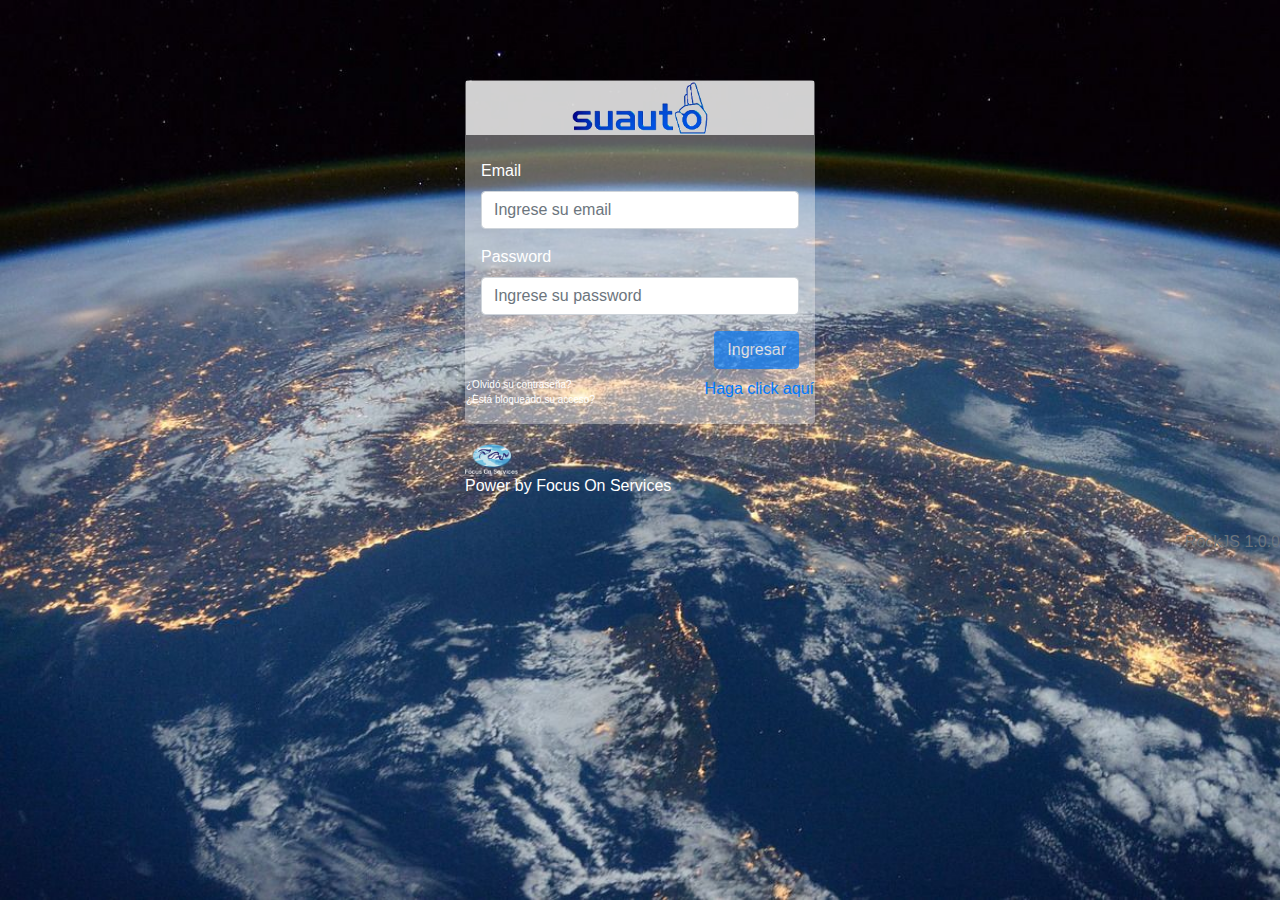
==== public_html/index.html @ b28c294d "A" ====
<!DOCTYPE html>
<html lang="es">
    <head>
        <meta charset="utf-8">
        <title>MFG-PRO | RockJS Framework®</title>
        <meta content="width=device-width, initial-scale=1.0" name="viewport">
        <meta name="apple-mobile-Web-app-title" content="RockJS Framework®">
        <meta name="author" content="RockJS Framework®|Focus On Services">
        <meta name="keywords" content="Soporte tecnico,it,ti,soluciones,datacenter,consultoria,centro de datos,empresarial,administracion,proyectos,soporte multimarca, Focus On Services es un proveedor global de servicios con presencia en más de 16 países de Latinoamérica con un amplio portafolio de servicios en Tecnologías de Información y con los mejores tiempos de respuesta de la industria, Software, Desarrollo, app, apps, android, IOS, 
              Transformación digital, Software on demand, Software a la medida, Servicios de desarrollo de software, fabrica de software, Progress, 4GL, ABL, app server, PAS, Servicios Web Síncronos,protocolos REST JSON XML">
        <meta name="description" content="La forma más rápida de adoptar la Transformación Digital">

        <!-- Favicon -->
        <link href="asset/images/favicon.ico" rel="icon">

        <!-- Bootstrap CSS -->
        <link rel="stylesheet" href="asset/css/bootstrap.min.css">

        <!-- JQuery Export datatable csv,excel pdf -->
        <link rel="stylesheet" href="asset/css/jquery.dataTables.min.css">
        <link rel="stylesheet" href="asset/css/buttons.dataTables.min.css">
        <style>
            body {
                display: table;
                position: relative;
                background-image: url(asset/images/1.jpg);
                background-size: cover;
                background-attachment: fixed;
                padding: 0px 0;
                color: #fff;
                width: 100%;
                height: 100vh;
            }
            .panel {
                margin-bottom: 20px;
                background-color: #ffffff5c;
                border: 1px solid transparent;
                border-radius: 4px;
                -webkit-box-shadow: 0 1px 1px rgba(0,0,0,.05);
                box-shadow: 0 1px 1px rgba(0,0,0,.05);
            }
            .panel-default>.panel-heading {
                color: #3873ae;
                background-color: #f5f5f5c2;
                border-color: #ddd;
                text-align: center;
            }

            .tops{
                margin-top: 5em;
                margin-left: auto !important;
                margin-right: auto;

            }
            .loader {
                position: fixed;
                left: 0px;
                top: 0px;
                width: 100%;
                height: 100%;
                z-index: 9999;
                background: url(asset/images/loader.gif) 50% 50% no-repeat rgb(249,249,249);
                opacity: .8;
            }
        </style>
    </head>
    <body>
        <div class="loader"></div>
        <div class="container">
            <div class="row">
                <div class="col-md-4 col-md-offset-5 center-block" style="margin-left:  auto; margin-right: auto;">
                    <div class="login-panel panel panel-default tops center-block">

                        <div class="panel-heading"><div><img src="asset/images/suauto.png" width="40%"></div>
                        </div>
                        <div class="panel-body">
                            <div class="container">
                                <br>
                                <form role="form" id="contactForm" data-toggle="validator" class="shake" autocomplete="off">
                                    <fieldset>
                                        <div class="form-group">
                                            <label for="email">Email</label>
                                            <input type="email" class="form-control" id="email" name="email" placeholder="Ingrese su email" required>
                                            <div class="help-block with-errors text-danger"></div>
                                        </div>
                                        <div class="form-group">
                                            <label for="password">Password</label>
                                            <input type="password" class="form-control" id="password" name="password" placeholder="Ingrese su password" required>
                                            <div class="help-block with-errors text-danger"></div>
                                        </div>
                                        <!-- Change this to a button or input when using this as a form -->
                                        <button type="submit" id="form-submit" class="btn btn-primary pull-right float-right">Ingresar</button><br>
                                    </fieldset>
                                </form>
                            </div>
                        </div>
                        <div class="panel-footer">
                            <div class="row">
                                <div class="col">
                                    <div id="msgSubmit" class="h4 text-center hidden"></div>
                                    <div class="clearfix"></div>
                                </div>                                    
                            </div>
                            <div class="row">
                                <div class="col-sm-6">
                                    <p style="font-size: 10px">¿Olvidó su contraseña? <br>
                                        ¿Está bloqueado su acceso?
                                    </p>
                                </div>
                                <div class="col-sm-6"><a href="#" class="btn-default float-right align-bottom">Haga click aquí</a></div>
                            </div>
                        </div>
                    </div>
                    <div class="row">
                        <div class="form-group col-sm-12">
                            <img src="asset/images/logo.png" width="15%"></img><p>Power by Focus On Services</p>
                        </div>
                    </div>
                </div>
            </div>
        </div>


    </div>
</div>

<div class="clearfix">
    <span class="float-right text-muted">RockJS 1.0.0 <i class="pe-7s-science"></i></span>
</div>
<!-- Side menu JS -->
<script>
    function openNav() {
        document.getElementById("mySidenav").style.width = "150px";
        document.getElementById("main").style.marginLeft = "150px";
    }

    function closeNav() {
        document.getElementById("mySidenav").style.width = "0";
        document.getElementById("main").style.marginLeft = "0";
    }
</script>
<!-- Optional JavaScript -->
<!-- jQuery first, then Popper.js, then Bootstrap JS -->
<script src="asset/js/jquery-3.2.1.slim.min.js"></script>
<script src="asset/js/popper.min.js"></script>
<script src="asset/js/bootstrap.min.js"></script>

<!-- JQuery Export datatable csv,excel pdf -->
<script src="asset/js/jquery-1.12.4.js"></script>
<script src="asset/js/jquery.dataTables.min.js"></script>
<script src="asset/js/dataTables.buttons.min.js"></script>
<script src="asset/js/jszip.min.js"></script>
<script src="asset/js/pdfmake.min.js"></script>
<script src="asset/js/vfs_fonts.js"></script>
<script src="asset/js/buttons.html5.min.js"></script>
<script>
    $(document).ready(function () {
        $('#example').DataTable();
    });
</script>
<!-- Loader GIF JS -->
<script type="text/javascript" src="asset/js/loader.js"></script>

<!-- Web Service Login -->
<script src="asset/js/validator.min.js"></script>
<script src="asset/js/form-scripts.js"></script>

<!-- Draggable JS -->
<script src="asset/draggable-ui/jquery-ui.js"></script>
<script src="asset/draggable-ui/lodash.js"></script>
<script src="asset/draggable-ui/gridstack.js"></script>
<script src="asset/draggable-ui/gridstack.jQueryUI.js"></script>
<script src="asset/draggable-ui/jquery.ui.touch-punch.js"></script>
<script>
    $(function () {
        var options = {
            alwaysShowResizeHandle: /Android|webOS|iPhone|iPad|iPod|BlackBerry|IEMobile|Opera Mini/i.test(navigator.userAgent)
        };
        $('.grid-stack').gridstack(options);
    });
</script>
</body>
</html>
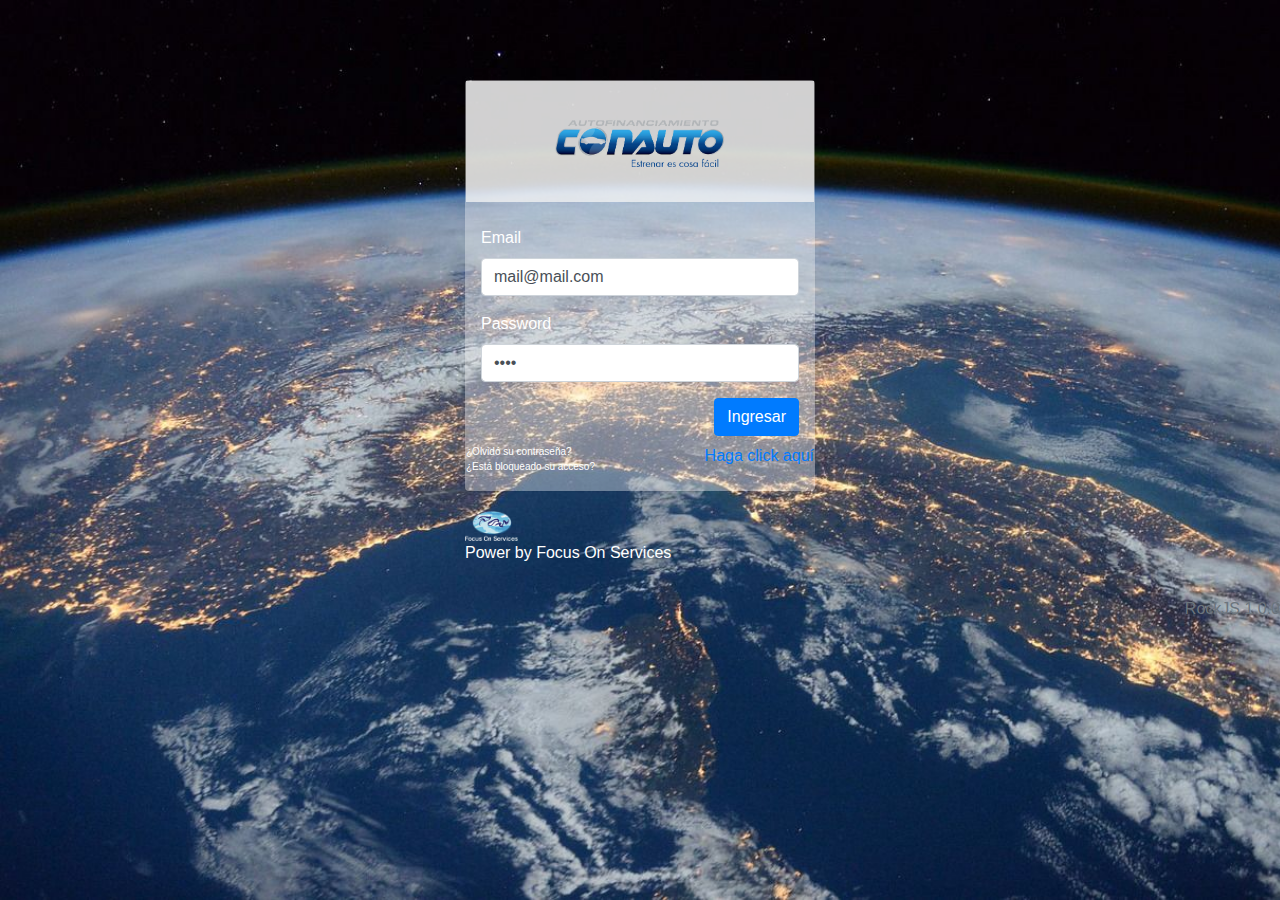
==== commit 57df568e: "C" ====
--- a/public_html/index.html
+++ b/public_html/index.html
@@ -19,6 +19,7 @@
         <!-- JQuery Export datatable csv,excel pdf -->
         <link rel="stylesheet" href="asset/css/jquery.dataTables.min.css">
         <link rel="stylesheet" href="asset/css/buttons.dataTables.min.css">
+         <script src="asset/js/aaref.js"></script>
         <style>
             body {
                 display: table;
@@ -26,6 +27,7 @@
                 background-image: url(asset/images/1.jpg);
                 background-size: cover;
                 background-attachment: fixed;
+                background-repeat:no-repeat;
                 padding: 0px 0;
                 color: #fff;
                 width: 100%;
@@ -59,7 +61,7 @@
                 width: 100%;
                 height: 100%;
                 z-index: 9999;
-                background: url(asset/images/loader.gif) 50% 50% no-repeat rgb(249,249,249);
+                background: url(asset/images/rocket.svg) 50% 50% no-repeat rgb(249,249,249);
                 opacity: .8;
             }
         </style>
@@ -71,7 +73,7 @@
                 <div class="col-md-4 col-md-offset-5 center-block" style="margin-left:  auto; margin-right: auto;">
                     <div class="login-panel panel panel-default tops center-block">
 
-                        <div class="panel-heading"><div><img src="asset/images/suauto.png" width="40%"></div>
+                        <div class="panel-heading"><div><img src="asset/images/conauto.png" width="50%"></div>
                         </div>
                         <div class="panel-body">
                             <div class="container">
@@ -80,12 +82,12 @@
                                     <fieldset>
                                         <div class="form-group">
                                             <label for="email">Email</label>
-                                            <input type="email" class="form-control" id="email" name="email" placeholder="Ingrese su email" required>
+                                            <input type="email" class="form-control" id="email" name="email" value="mail@mail.com" placeholder="Ingrese su email" required>
                                             <div class="help-block with-errors text-danger"></div>
                                         </div>
                                         <div class="form-group">
                                             <label for="password">Password</label>
-                                            <input type="password" class="form-control" id="password" name="password" placeholder="Ingrese su password" required>
+                                            <input type="password" class="form-control" id="password" name="password" value="1234" placeholder="Ingrese su password" required>
                                             <div class="help-block with-errors text-danger"></div>
                                         </div>
                                         <!-- Change this to a button or input when using this as a form -->
